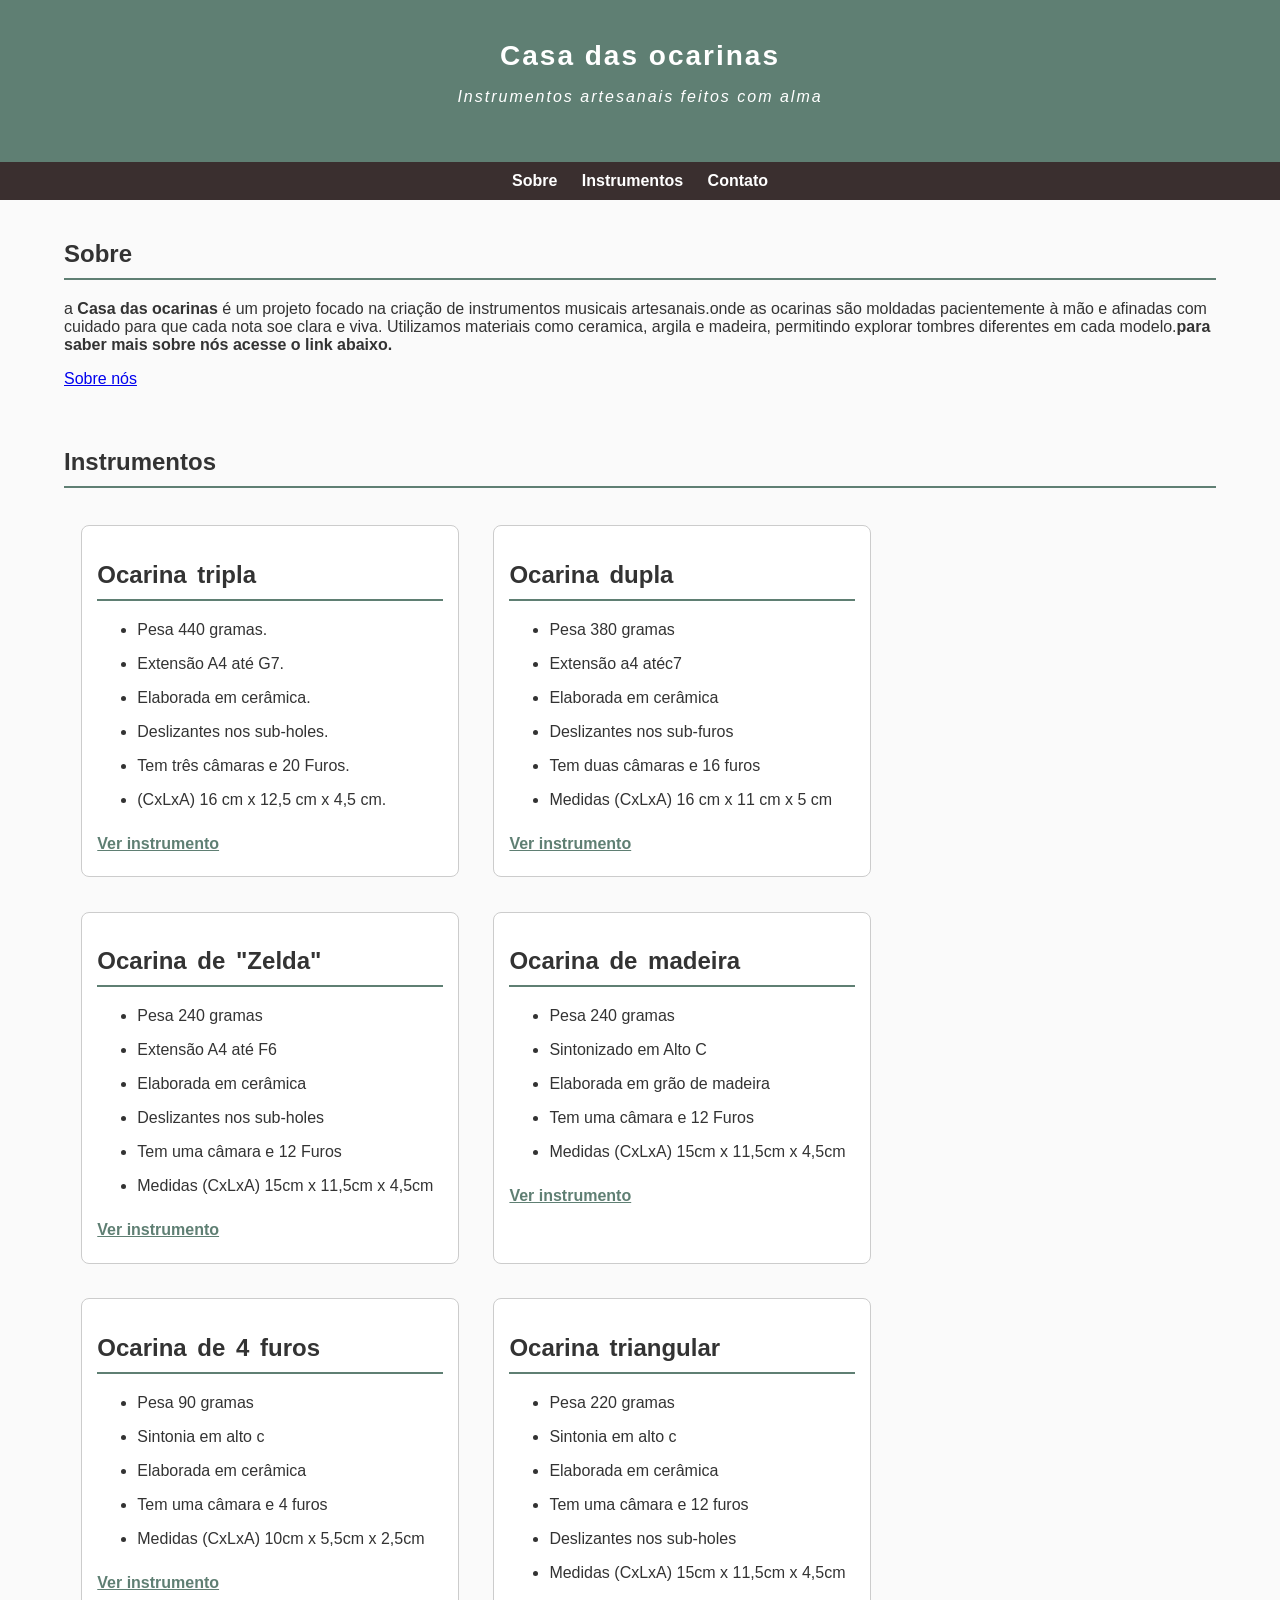
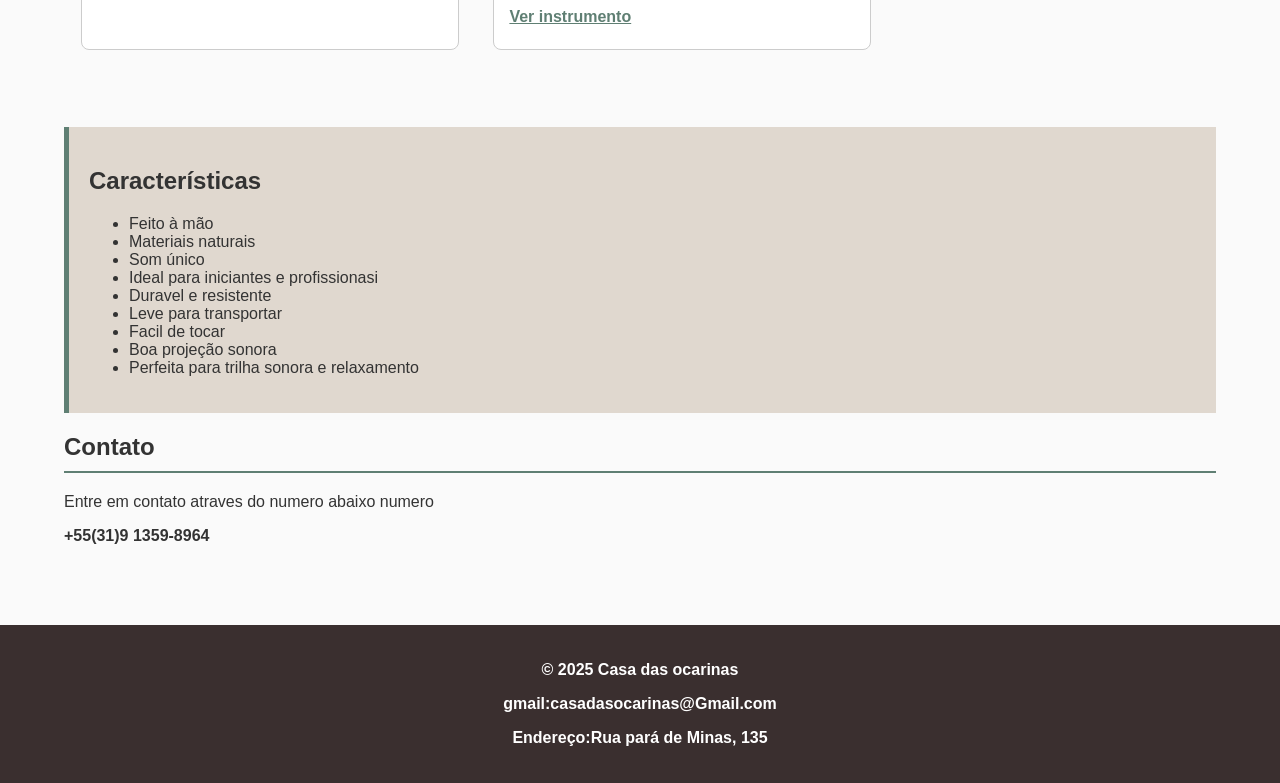
==== index.html @ a53a04c9 "Add files via upload" ====
<!DOCTYPE html>
<html lang="pt-BR">
<head>
  <meta charset="UTF-8">
  <title>Casa das ocarinas</title>

  <link rel="stylesheet" href="style.css">
</head>

<body>

  <header>
    <h1>Casa das ocarinas</h1>
    <p><span>Instrumentos artesanais feitos com alma</span></p>
  </header>
 
  <nav>
    <a href="#sobre">Sobre</a>
    <a href="#instrumentos">Instrumentos</a>
    <a href="#contato">Contato</a>
  </nav>

  <main>

    <section id="sobre">
      <h2>Sobre</h2>
      <p>
         a <strong>Casa das ocarinas</strong> é um projeto focado na criação de instrumentos musicais artesanais.onde as ocarinas são moldadas pacientemente à mão e afinadas com cuidado para que cada nota soe clara e viva. Utilizamos materiais como ceramica, argila e madeira, permitindo explorar tombres diferentes em cada modelo.<strong>para saber mais sobre nós acesse o link abaixo.</strong>
      </p>

      <a href="sobre.html">Sobre nós</a>
    </section>

    <section id="instrumentos">
      <h2>Instrumentos</h2>

      <div class="instrumentos">

        <article id="inst1">
          <h2>Ocarina tripla</h2>
          <ul>
         <li><p>Pesa 440 gramas.</p></li>
           <li><p>Extensão A4 até G7.</p></li>
            <li><p>Elaborada em cerâmica.</p></li>
            <li><p>Deslizantes nos sub-holes.</p></li>
           <li><p>Tem três câmaras e 20 Furos.</p></li>
           <li><p>(CxLxA) 16 cm x 12,5 cm x 4,5 cm.</p></li>
            </ul>
          <a href="tripla.html">Ver instrumento</a>
        </article>

        <article id="inst2">          
          <h2>Ocarina dupla</h2>
          <ul>
            <li><p>Pesa 380 gramas</p></li>
            <li><p>Extensão a4 atéc7</p></li>
            <li><p>Elaborada em cerâmica</p></li>
            <li><p></p>Deslizantes nos sub-furos</li>
            <li><p>Tem duas câmaras e 16 furos</p></li>
            <li><p></p>Medidas (CxLxA) 16 cm x 11 cm x 5 cm</li>
          </ul>
          <a href="dupla.html">Ver instrumento</a>
        </article>

        <article id="inst3">
          
          <h2>Ocarina de "Zelda"</h2>
          <ul>
            <li><p>Pesa 240 gramas</p></li>
            <li><p>Extensão A4 até F6</p></li>
            <li><p>Elaborada em cerâmica</p></li>
            <li><p>Deslizantes nos sub-holes</p></li>
            <li><p>Tem uma câmara e 12 Furos</p></li>
            <li><p>Medidas (CxLxA) 15cm x 11,5cm x 4,5cm</p></li>
          </ul>
          <a href="ocarina_z.html">Ver instrumento</a>
        </article>

        <article id="inst4">
          
          <h2>Ocarina de madeira</h2>
          <ul>
            <li><p>Pesa 240 gramas</p></li>
            <li><p>Sintonizado em Alto C</p></li>
            <li><p>Elaborada em grão de madeira</p></li>
            <li><p>Tem uma câmara e 12 Furos</p></li>
            <li><p>Medidas (CxLxA) 15cm x 11,5cm x 4,5cm</p></li>
          </ul>
          <a href="madeira.html">Ver instrumento</a>
        </article>

        <article id="inst5">
          
          <h2>Ocarina de 4 furos</h2>
          <ul>
            <li><p>Pesa 90 gramas</p></li>
            <li><p>Sintonia em alto c</p></li>
            <li><p>Elaborada em cerâmica</p></li>
            <li><p>Tem uma câmara e 4 furos </p></li>
            <li><p>Medidas (CxLxA) 10cm x 5,5cm x 2,5cm</p></li>
          </ul>
          <a href="quatro.html">Ver instrumento</a>
        </article>

        <article id="inst6">

          <h2>Ocarina triangular</h2>
          <ul>
            <li><p>Pesa 220 gramas</p></li>
            <li><p>Sintonia em alto c</p></li>
            <li><p>Elaborada em cerâmica</p></li>
            <li><p>Tem uma câmara e 12 furos</p></li>
            <li><p>Deslizantes nos sub-holes</p></li>
            <li><p>Medidas (CxLxA) 15cm x 11,5cm x 4,5cm</p></li>
          </ul>
          <a href="ocarina_b.html">Ver instrumento</a>
        </article>

      </div>
    </section>

    <aside>
      <h2>Características</h2>
      <ul>
        <li>Feito à mão</li>
        <li>Materiais naturais</li>
        <li>Som único</li>
      <li>Ideal para iniciantes e profissionasi</li>
      <li>Duravel e resistente</li>
      <li>Leve para transportar</li>
      <li>Facil de tocar</li>
      <li>Boa projeção sonora</li>
      <li>Perfeita para trilha sonora e relaxamento</li>
      </ul>
    </aside>

    <section id="contato">
      <h2>Contato</h2>
      <p>Entre em contato atraves do numero abaixo numero</p>
      <strong><p>+55(31)9 1359-8964</p><strong>
      
    </section>

  </main>

  <footer>
    <p>© 2025 Casa das ocarinas</p> 
    <p>gmail:casadasocarinas@Gmail.com</p>
    <p>Endereço:Rua pará de Minas, 135</p>
  </footer>

  <script>
    function iniciarSite() {
      console.log("Site carregado com sucesso");

      let nome = prompt("Qual é o seu nome?");

      if (nome) {
        alert(`Bem-vindo a casa das ocarinas, ${nome}!`);
      } else {
        alert("Bem-vindo a casa das ocarinas!");
      }
    }

    iniciarSite();
  </script>

</body>
</html>
---- style.css ----
body {
  background-color: #f2ede6;
  font-family: Georgia, serif;
  margin: 0;
  padding: 0;
  color: #3a2f2f;
}

/* HEADER */
header {
  background-color: #5f7f73;
  color: white;
  padding: 40px;
  text-align: center;
  letter-spacing: 2px;
}

header span {
  font-style: italic;
}

/* NAV */
nav {
  background-color: #3a2f2f;
  padding: 10px;
  text-align: center;
}

nav a {
  color: white;
  margin: 10px;
  text-decoration: none;
  font-weight: bold;
}

/* Pseudo-classe */
nav a:hover {
  color: #a8d5c2;
  text-decoration: underline;
}

/* MAIN */
main {
  width: 90%;
  margin: auto;
  padding: 20px;
}

/* SECTIONS */
section {
  margin-bottom: 60px;
  animation: aparecer 1s ease;
}

section h2 {
  border-bottom: 2px solid #5f7f73;
  padding-bottom: 10px;
  word-spacing: 4px;
}

/* INSTRUMENTOS */
.instrumentos {
  overflow: hidden;
}

article {
  background-color: white;
  width: 30%;
  height: 320px;
  float: left;
  margin: 1.5%;
  padding: 15px;
  border: 1px solid #ccc;
  border-radius: 8px;
}

/* Pseudo-elemento */
article::before {
  color: #5f7f73;
  font-weight: bold;
}

/* Inline + Block */
article a {
  display: inline-block;
  margin-top: 10px;
  color: #5f7f73;
  font-weight: bold;
}

article a:hover {
  color: #3a2f2f;
}

/* ASIDE */
aside {
  background-color: #e0d8cf;
  padding: 20px;
  border-left: 5px solid #5f7f73;
}

/* FOOTER */
footer {
  background-color: #3a2f2f;
  color: white;
  text-align: center;
  padding: 20px;
}

/* ANIMAÇÃO */
@keyframes aparecer {
  from {
    opacity: 0;
    transform: translateY(20px);
  }
  to {
    opacity: 1;
    transform: translateY(0);
  }
} 
body
 {
 margin: 0; font-family: Arial, sans-serif; background: #fafafa; color: #333;   
}
 
header h1 
{ 
  margin: 0; 
  font-size: 28px; 
} 
  .container {
 max-width: 1000px; 
 margin: auto; 
 padding: 40px 20px; 
 display: flex; 
 flex-wrap: wrap; 
 gap: 40px; 
 align-items: flex-start; 
} 
 .imagem img {
 width: 350px; 
 border-radius: 10px; 
 }
 .texto 
 { 
flex: 1; 
font-size: 17px;
line-height: 1.6; 
 } 
 .preco 
 { 
font-size: 28px; 
font-weight: bold; 
display: block;
margin-top: 20px; 
 color: #ff0000;
 }
 .btn 
 { 
display: inline-block;
margin-top: 15px; 
background: #0b64ff;
padding: 12px 20px; 
color: white; 
text-decoration: none;
border-radius: 5px; 
font-weight: bold;
} 
.btn:hover 
{ 
background: #0846b3;
}
.video{
  margin-top:30px;
  text-align: center;
  padding: 15px;
}
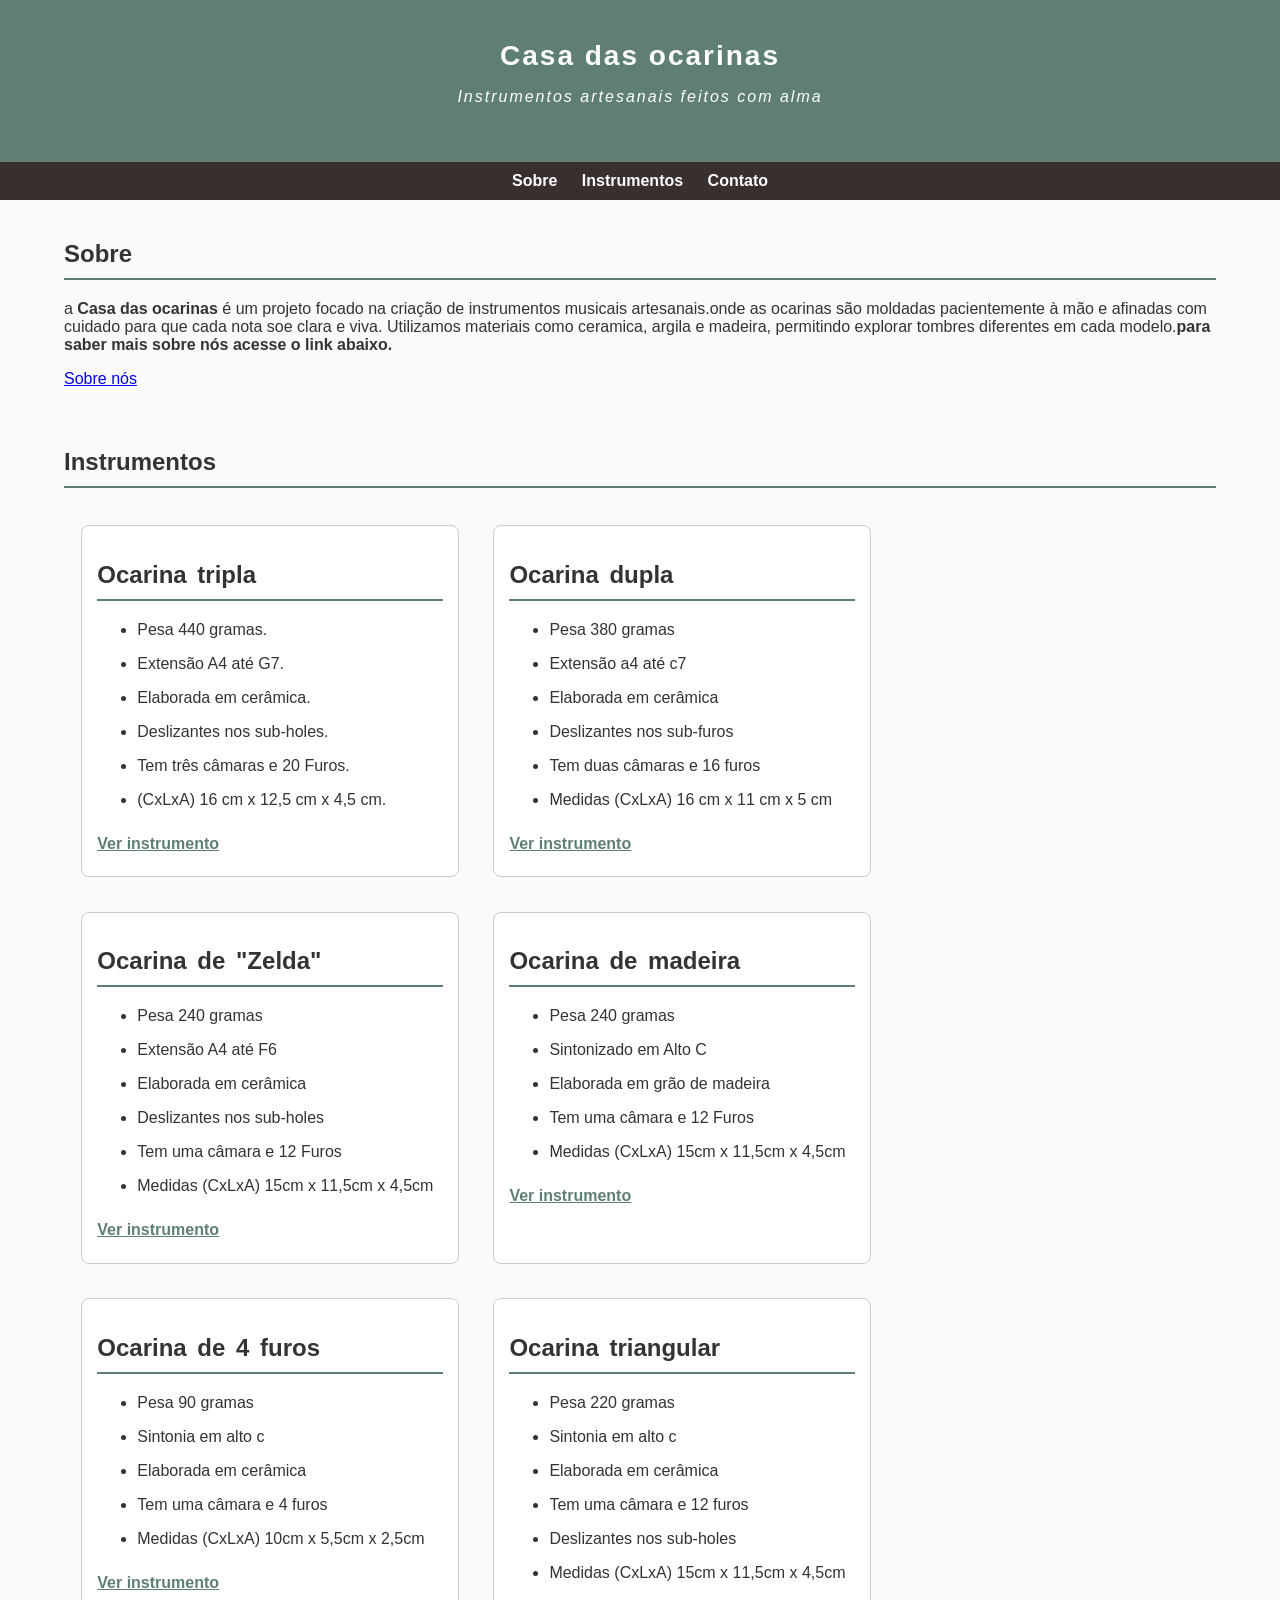
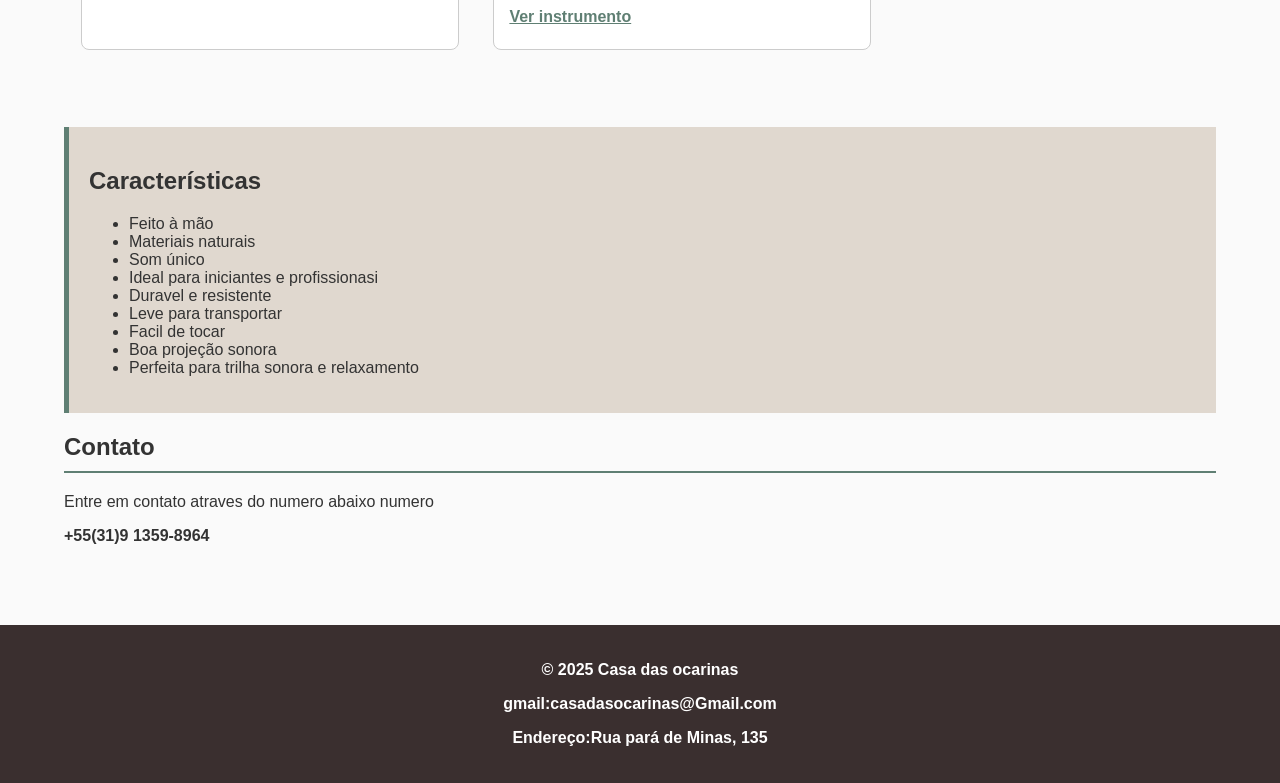
==== commit e9e905b1: "Update index.html" ====
--- a/index.html
+++ b/index.html
@@ -3,7 +3,8 @@
 <head>
   <meta charset="UTF-8">
   <title>Casa das ocarinas</title>
-
+   <link rel="icon" type="image/webp"
+    href="casa_favicon.webp">
   <link rel="stylesheet" href="style.css">
 </head>
 
@@ -53,7 +54,7 @@
           <h2>Ocarina dupla</h2>
           <ul>
             <li><p>Pesa 380 gramas</p></li>
-            <li><p>Extensão a4 atéc7</p></li>
+            <li><p>Extensão a4 até c7</p></li>
             <li><p>Elaborada em cerâmica</p></li>
             <li><p></p>Deslizantes nos sub-furos</li>
             <li><p>Tem duas câmaras e 16 furos</p></li>
@@ -167,3 +168,5 @@
 
 </body>
 </html> 
+
+
